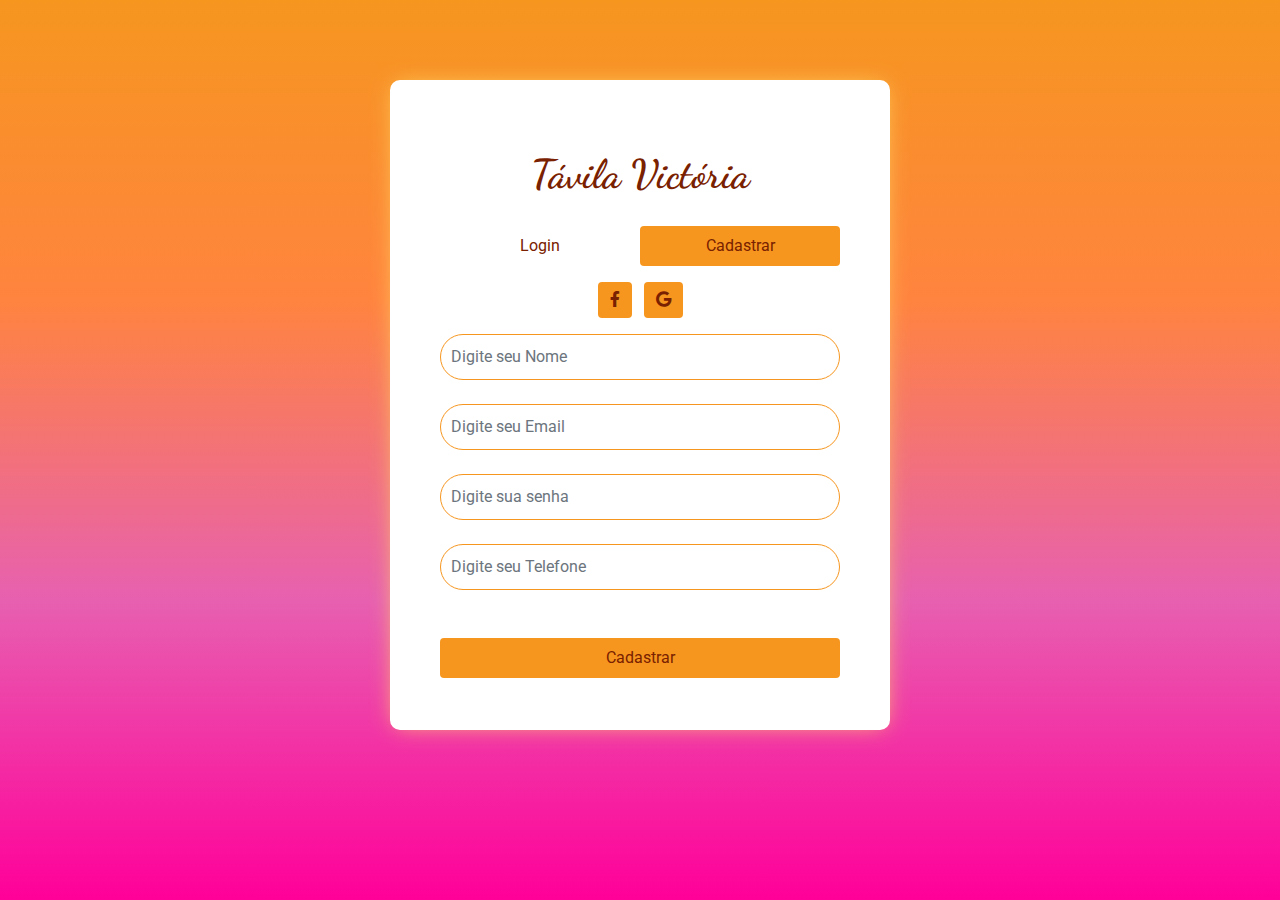
==== HTML/Cadastro.html @ 9586162f "update 06" ====
<!DOCTYPE html>
<html lang="en">

<head>
    <meta name="viewport" content="width=device-width, initial-scale=1.0" />

    <!-- Favicons -->
    <link rel="shortcut icon" href="~/img/favicon.ico" type="image/x-ico">

    <link rel="stylesheet" href="https://cdnjs.cloudflare.com/ajax/libs/font-awesome/5.15.2/css/all.min.css">

    <!-- bibliotecas -->
    <link href="assets/lib/bootstrap/dist/css/bootstrap.min.css" rel="stylesheet" />
    <link href="assets/lib/bootstrap-icons/bootstrap-icons.css" rel="stylesheet">
    <link href="assets/lib/boxicons/css/boxicons.min.css" rel="stylesheet">
    <link href="assets/lib/glightbox/css/glightbox.min.css" rel="stylesheet">
    <link href="assets/lib/swiper/swiper-bundle.min.css" rel="stylesheet">

    <link rel="stylesheet" href="assets/css/login.css">

    <title>Login Page</title>
</head>

<body>
    <div id="custom_container" class="custom_container">
        <div class="tab-content">
            <h1 class="custom_logo "><a href="HTML/index.html#hero">Távila Victória</a></h1>
            <!-- Pills navs -->
            <ul class="nav nav-pills nav-justified mb-3" id="ex1" role="tablist">

                <li class="nav-item" role="presentation">
                    <a class="nav-link" id="tab-register" href="Login.html" role="tab"
                       aria-controls="pills-register" aria-selected="false">Login</a>
                </li>
                <li class="nav-item" role="presentation">
                    <a class="nav-link active" id="tab-login" data-mdb-toggle="pill" href="#pills-login" role="tab"
                       aria-controls="pills-login" aria-selected="true">Cadastrar</a>
                </li>
            </ul>
            <!-- Pills navs -->
            <!-- Pills content -->
            <div class="tab-content">
                <div class="tab-pane fade show active" id="pills-login" role="tabpanel" aria-labelledby="tab-login">
                    <form>
                        <div class="text-center mb-3">

                            <!--

                            -->
                            <button type="button" class="btn btn-link btn-floating mx-1">
                                <i class="fab fa-facebook-f"></i>
                            </button>

                            <button type="button" class="btn btn-link btn-floating mx-1">
                                <i class="fab fa-google"></i>
                            </button>


                        </div>
                        <div class="form-outline mb-4">
                            <input type="text" id="loginNome" class="form-control" placeholder="Digite seu Nome"
                                   required />
                        </div>

                        <!-- Email input -->
                        <div class=" form-outline mb-4">
                            <input type="email" id="loginEmail" class="form-control" placeholder="Digite seu Email"
                                   required />
                        </div>

                        <!-- Password input -->
                        <div class="form-outline mb-4">
                            <input type="password" id="loginPassword" class="form-control" required
                                   placeholder="Digite sua senha" />

                        </div>
                        <div class="form-outline mb-4">
                            <input type="text" id="loginTelefone" class="form-control" placeholder="Digite seu Telefone"
                                   required />
                        </div>
                        <!-- 2 column grid layout -->
                        <div class="row mb-4">
                            <div class="col-md-6 d-flex justify-content-center">
                                <!-- Checkbox -->

                            </div>

                            <div class="col-md-6 d-flex justify-content-center">
                                <!-- Simple link
                                    <a href="#!">Esqueci a senha</a>
                                -->

                            </div>
                        </div>

                        <!-- Submit button -->
                        <button type="button" id="send-button" class="nav-link active btn btn-primary btn-block" onclick="InserirUsuario()">Cadastrar</button>

                        <!-- Register buttons -->

                    </form>
                </div>

            </div>
        </div>
    </div>
</body>


<script src="https://code.jquery.com/jquery-3.6.4.min.js"></script>
<script>

    function InserirUsuario() {
        // Obtenha os valores dos controles HTML
        var nome = $('#loginNome').val();
        var email = $('#loginEmail').val();
        var senha = $('#loginPassword').val();
        var telefone = $('#loginTelefone').val();
        var tipoUsuario = true;

        // Crie um objeto de usuário para enviar
        var dados = {
            Nome: nome,
            Email: email,
            Senha: senha,
            Telefone: telefone,
            TipoUsuario: tipoUsuario ? true : false
        };

        // Faça a chamada AJAX
        $.ajax({
            url: '/Usuario/InserirUsuario',
            type: "POST",
            dataType: "json",
            data: dados,
            success: function (resultado) {
                if (resultado.success) {
                    alert(resultado.message);  // Exibe a mensagem de sucesso ou erro
                    if (resultado.success) {
                        window.location.href = "/Usuario/Login";
                    }
                } else {
                    alert(resultado.message);  // Exibe a mensagem de falha
                }
            },
            error: function () {
                alert('Erro na requisição AJAX.');
            }
        });
    }

</script>

</html>
---- HTML/assets/css/login.css ----
@import url('https://fonts.googleapis.com/css2?family=Roboto:ital,wght@0,100;0,300;0,400;0,500;0,700;0,900;1,100;1,300;1,400;1,500;1,700;1,900&display=swap');
@import url('https://fonts.googleapis.com/css2?family=Dancing+Script:wght@700&display=swap');

:root{
    --light-pink:#e760b0;
    --dark-pink:#ff0099;
    --orange-color: #f6961f;
    --orange2-color:#ff843f;
    --white-color:#ffffff;
    --darkiest-color: #792100;
    --darkless-color: #ffa03a;
}

* {
    margin: 0;
    padding: 0;
    box-sizing: border-box;
    font-family: 'Roboto', sans-serif;
}

h1 a{
    color: var(--darkiest-color) !important;
    font-family: 'Dancing Script', cursive !important;
    font-weight: 700 !important;
    text-decoration: none;
}

body {
    height: 100vh;
    display: flex;
    /* align-items: center; */
    justify-content: center;
    background-image: 
        linear-gradient(to bottom, 
        var(--orange-color), 
        var(--orange2-color),
        var(--light-pink),
        var(--dark-pink)) ;
}

.custom_container {
    margin-top: 5em;
    max-width: 500px;
    max-height: 650px;
    /* Ajuste conforme necessário */
    padding: 50px;
    /* border: 1px solid #ddd; */
    border-radius: 10px;
    background-color: var(--white-color) ;
    box-shadow: 0px 0px 23px -6px #ffd864;
}

.custom_logo {
    max-width: 500px;
    /* Ajuste conforme necessário */
    padding: 20px;
    border: none;
    text-align: center;
}

.form-outline {
    margin-bottom: 100px;
}

.form-outline input {
    width: 100%;
    padding: 10px;
    border: 1px solid var(--orange-color);
    border-radius: 50px;
}

.form-outline input:focus, button:focus{
    outline: 4px solid var(--darkless-color) !important;
}

.form-check {
    display: flex;
    align-items: center;
}

.form-check-input {
    margin-right: 5px;
}

.text-center {
    text-align: center;
}

.btn-primary {
    width: 100%;
}

button{
    background-color: var(--orange-color) !important;
    border: none !important;
    color: var(--darkiest-color) !important;
    transition: .5s;
}

button:hover{
    background-color: var(--darkless-color) !important;
    color: var(--white-color) !important;
}

i , a{
    color: var(--darkiest-color) !important;
}

.nav-pills .nav-link.active, .nav-pills .show>.nav-link{
    color: var(--darkiest-color) !important;
    background-color: var(--orange-color) !important;
}

input, button:not(.btn-link) {
    width: 400px;
}

@media (max-width: 450px) {

    body {
        align-items: center;
    }

    #custom_container {
        width: 90%;
        margin-top: 0;
        padding: 1em;
    }
    
    #send-button{
        width: 100%;
        margin: auto;
    }
}
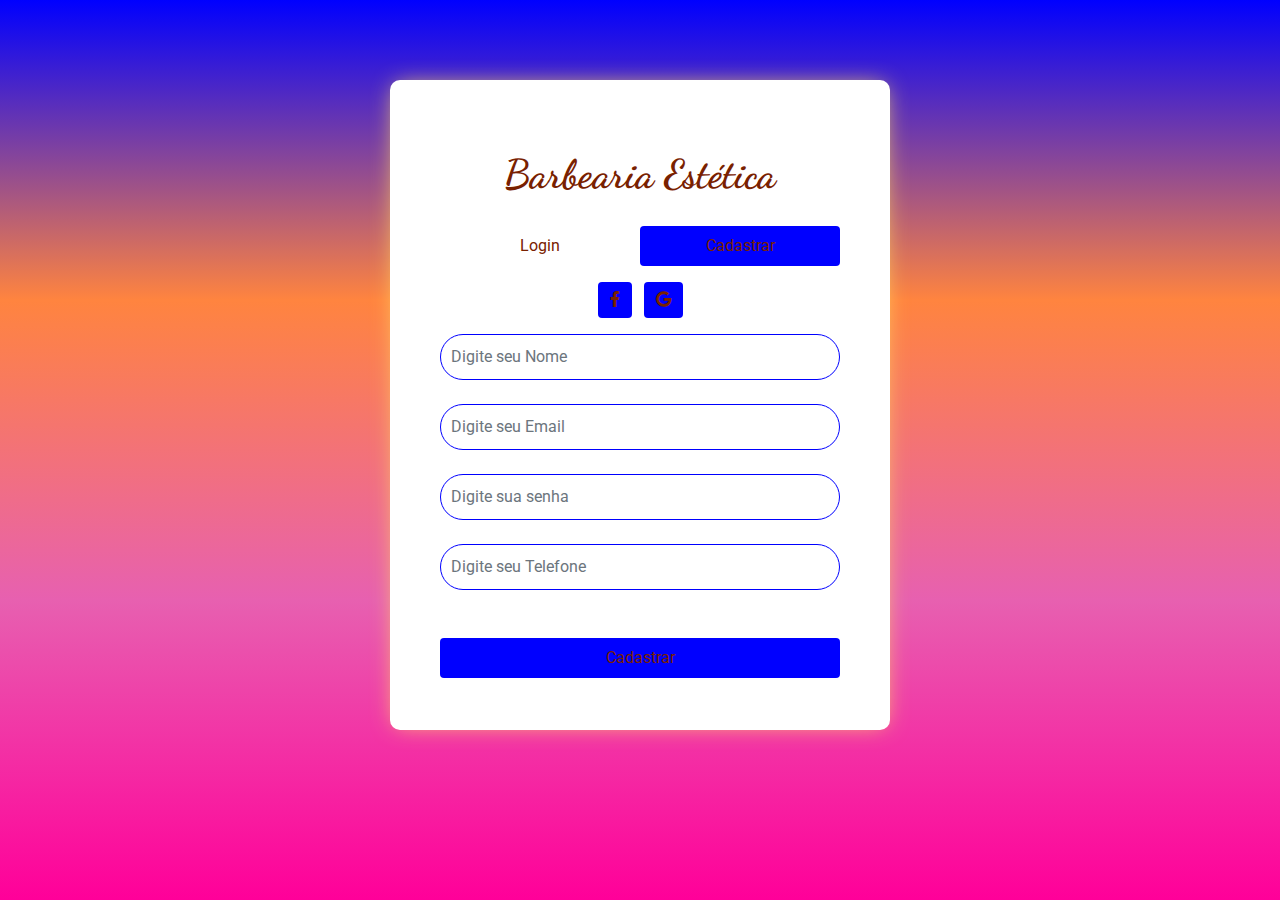
==== commit d08cd64a: "update 07" ====
--- a/HTML/Cadastro.html
+++ b/HTML/Cadastro.html
@@ -25,7 +25,7 @@
 <body>
     <div id="custom_container" class="custom_container">
         <div class="tab-content">
-            <h1 class="custom_logo "><a href="HTML/index.html#hero">Távila Victória</a></h1>
+            <h1 class="custom_logo "><a href="HTML/index.html#hero">Barbearia Estética</a></h1>
             <!-- Pills navs -->
             <ul class="nav nav-pills nav-justified mb-3" id="ex1" role="tablist">
 
--- a/HTML/assets/css/login.css
+++ b/HTML/assets/css/login.css
@@ -4,11 +4,11 @@
 :root{
     --light-pink:#e760b0;
     --dark-pink:#ff0099;
-    --orange-color: #f6961f;
+    --orange-color: blue;
     --orange2-color:#ff843f;
     --white-color:#ffffff;
     --darkiest-color: #792100;
-    --darkless-color: #ffa03a;
+    --darkless-color: red;
 }
 
 * {
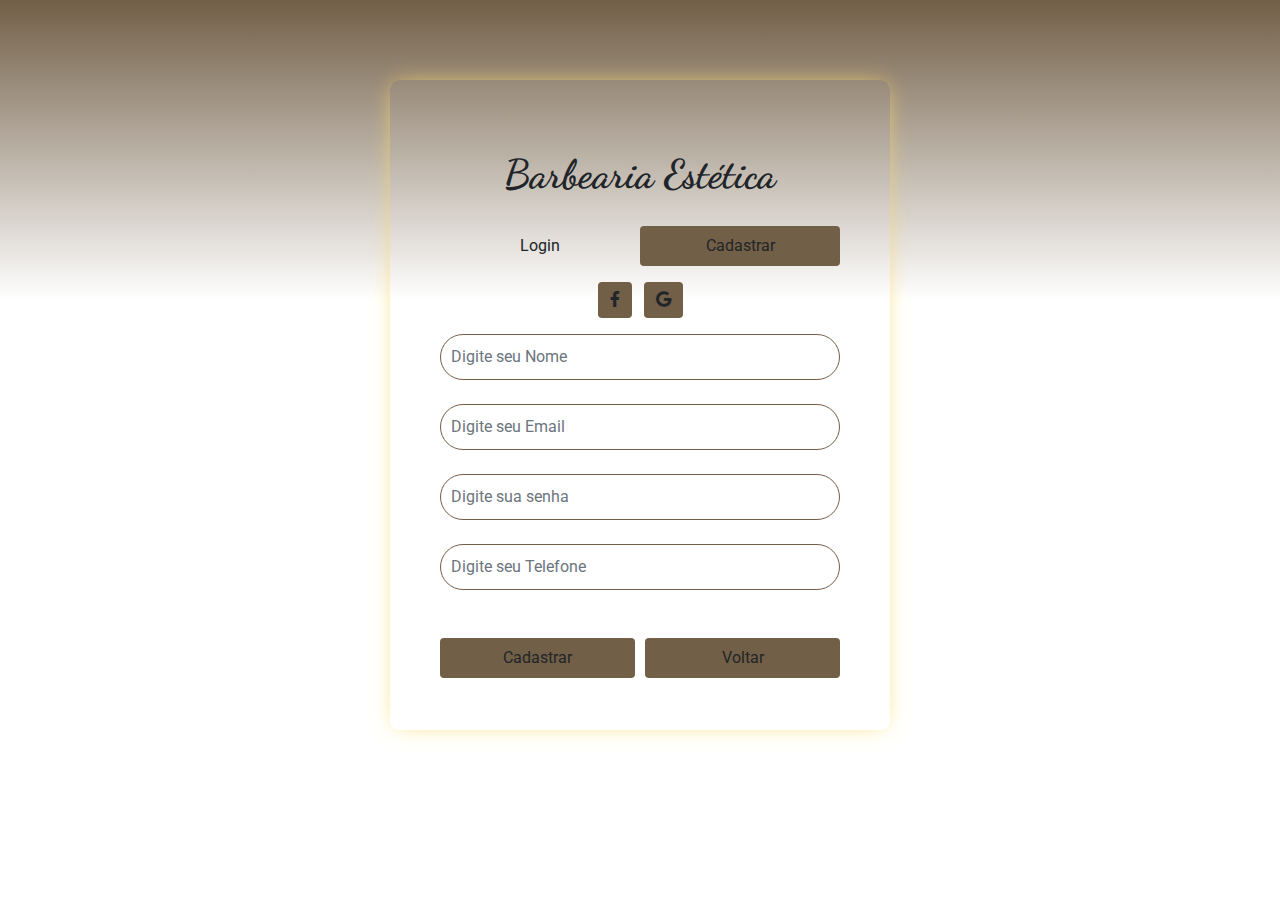
==== commit 3ee69f03: "update 07" ====
--- a/HTML/Cadastro.html
+++ b/HTML/Cadastro.html
@@ -94,8 +94,11 @@
                             </div>
                         </div>
 
-                        <!-- Submit button -->
-                        <button type="button" id="send-button" class="nav-link active btn btn-primary btn-block" onclick="InserirUsuario()">Cadastrar</button>
+                        <div style="display: flex; justify-content: space-between;">
+                            <button type="button" id="send-button1" class="nav-link active btn btn-primary btn-block" style="flex: 1; margin-right: 5px;" >Cadastrar</button>
+                            <button type="button" id="send-button2" class="nav-link active btn btn-primary btn-block" style="flex: 1; margin-left: 5px;" onclick="window.location.href = 'index.html';">Voltar</button>
+                        </div>
+
 
                         <!-- Register buttons -->
 
--- a/HTML/assets/css/login.css
+++ b/HTML/assets/css/login.css
@@ -2,13 +2,13 @@
 @import url('https://fonts.googleapis.com/css2?family=Dancing+Script:wght@700&display=swap');
 
 :root{
-    --light-pink:#e760b0;
-    --dark-pink:#ff0099;
-    --orange-color: blue;
-    --orange2-color:#ff843f;
-    --white-color:#ffffff;
-    --darkiest-color: #792100;
-    --darkless-color: red;
+    --light-pink:#ffff;
+    --dark-pink:#ffff;
+    --orange-color: #725f47;
+    --orange2-color:#ffffff;
+    --white-color:#c2c4a2
+    --darkiest-color: #867f58;
+    --darkless-color: rgb(250, 250, 249);
 }
 
 * {
